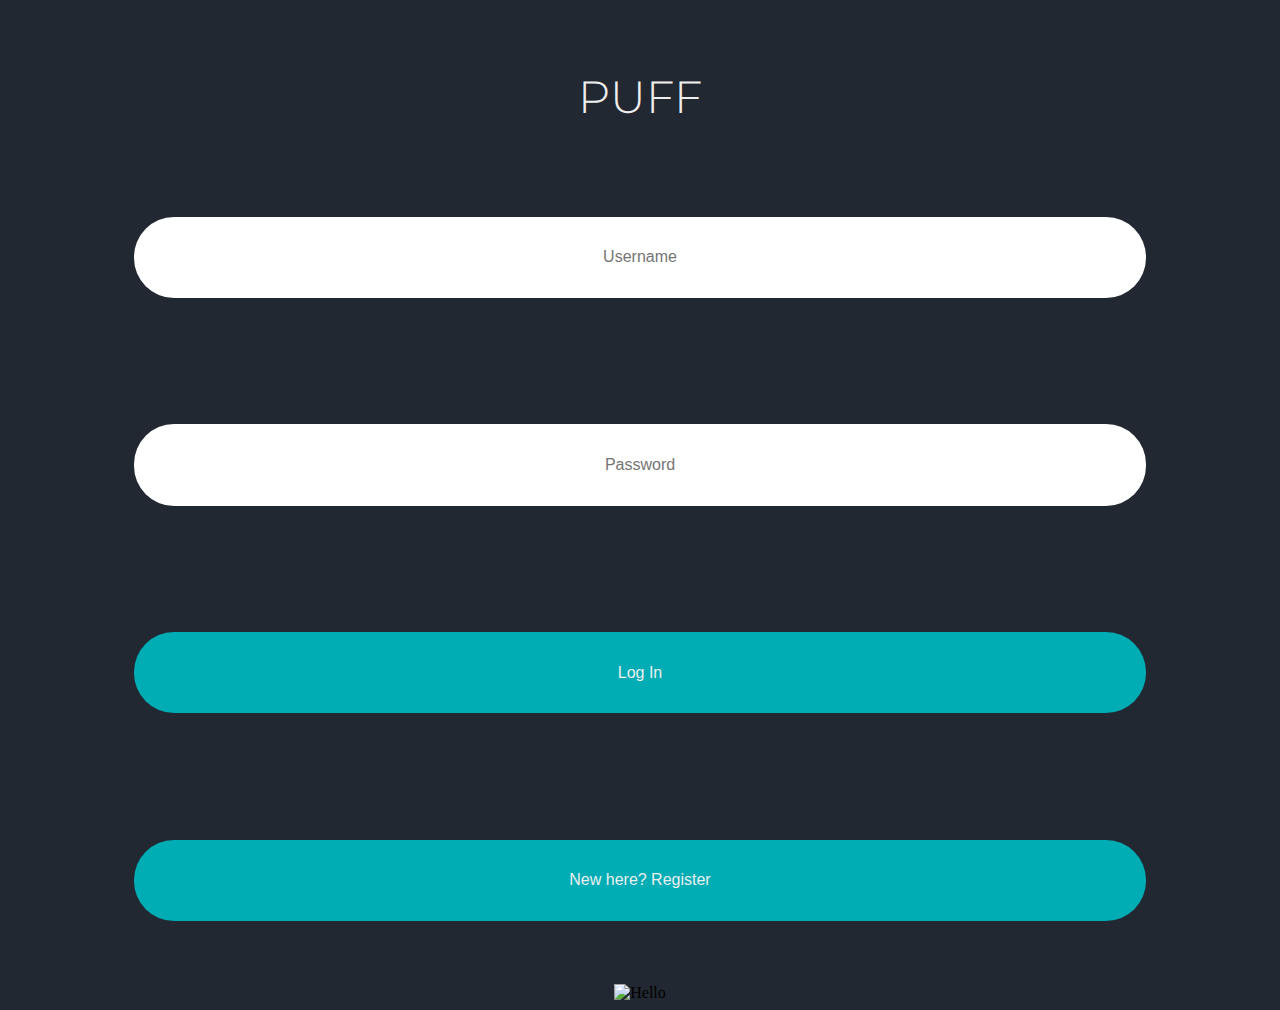
==== var/www/html/index.html @ d63edfe0 "Merge pull request #5 from NChitty/test" ====
<!DOCTYPE html>
<html lang="en">

<head>
    <meta charset="UTF-8">
    <meta name="viewport" content="width=device-width, initial-scale=1.0">
    <title>Puff</title>

    <!-- Bootstrap -->
    <link href="https://cdn.jsdelivr.net/npm/bootstrap@5.0.0-beta1/dist/css/bootstrap.min.css" rel="stylesheet"
        integrity="sha384-giJF6kkoqNQ00vy+HMDP7azOuL0xtbfIcaT9wjKHr8RbDVddVHyTfAAsrekwKmP1" crossorigin="anonymous">
    <script src="https://cdn.jsdelivr.net/npm/bootstrap@5.0.0-beta1/dist/js/bootstrap.bundle.min.js"
        integrity="sha384-ygbV9kiqUc6oa4msXn9868pTtWMgiQaeYH7/t7LECLbyPA2x65Kgf80OJFdroafW"
        crossorigin="anonymous"></script>

    <!-- Our CSS-->
    <link rel="stylesheet" href="css/styles.css">

    <!-- Fonts -->
    <link rel="preconnect" href="https://fonts.gstatic.com">
    <link href="https://fonts.googleapis.com/css2?family=Montserrat:wght@300;500;900&display=swap" rel="stylesheet">

    <!-- JS -->
    <script src="js/code.js"></script>
</head>

<body>
    <div class="container-fluid">
        <div class="row align-items-center">
            <div class="col-lg item text-items">

                <h1 class="header">PUFF</h1>

                <div id="login-div">

                    <div class="menu-item">
                        <input type="text" id="loginName" placeholder="Username" class="input-item" autocomplete="off">
                    </div>

                    <div class="menu-item">
                        <input type="password" id="loginPassword" placeholder="Password" class="input-item">
                    </div>
                    
                    <div class="menu-item">
                        <button class="input-item" onclick="doLogin();">Log In</button>
                    </div>

                    <div class="menu-item">
                        <button class="input-item" onclick="location.href='register.html'">New here? Register</button>
                    </div>

                    <div>
                        <span id="loginResult"></span>
                    </div>

                </div>

            </div>
            <div class="col-lg item">
                <img src="images/adam-solomon-WHUDOzd5IYU-unsplash.jpg" alt="Hello" class="img-fluid">
            </div>
        </div>
    </div>
</body>

</html>
---- var/www/html/css/styles.css ----
body{
    background-color: #222831;
}

h1, h2, h3, h4, h5, h6{
    color: #eeeeee;
    font-family: 'montserrat';
}

.header{
    font-size: 5rem;
    font-size: 3.5vw;
    font-weight:300;
}

input{
    color: #222831;
    font-size: 1.63rem;
    text-align: center;
}

button{
    background-color: #00adb5;
    color: #eeeeee;
    /* font-size: 36%; */
    text-align: center;
}

.input-item{
    font-size: 100%;
    border-radius: 40px;
    padding: 2.5% 0;
    height: auto;
    width: 80%;
    margin-left: auto;
    margin-right: auto;
    border-style: none;
}

.menu-item{
    padding: 5% 0;
    font-family: 'montserrat', sans-serif;
}

.item{
    text-align: center;
}

.text-items{
    padding-top: 2.5%;
}

.small{
    width: 40%;
}
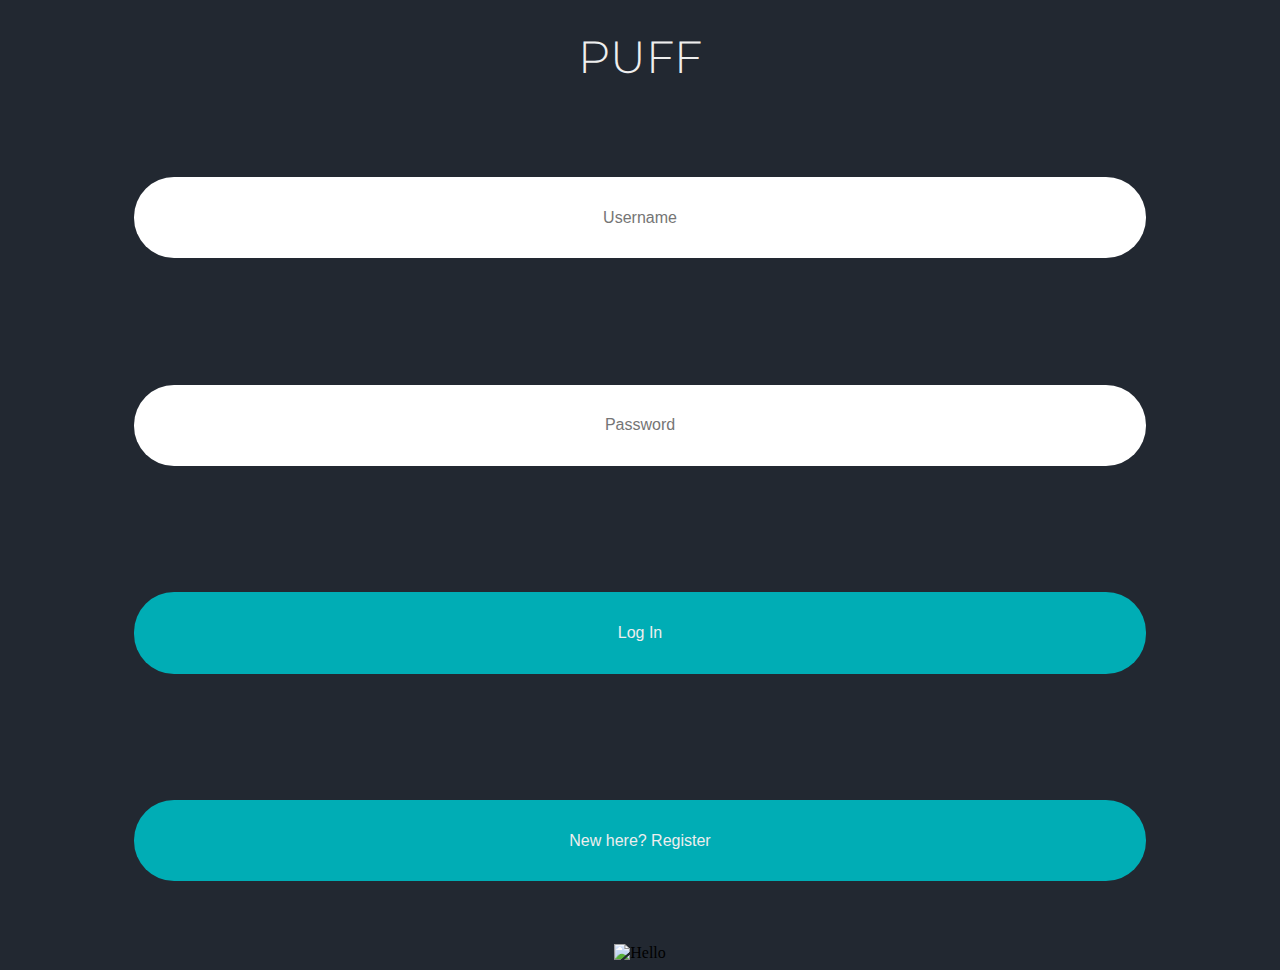
==== commit 8015a3d1: "Merge pull request #11 from NChitty/feature-add-result-cards" ====
--- a/var/www/html/index.html
+++ b/var/www/html/index.html
@@ -20,8 +20,6 @@
     <link rel="preconnect" href="https://fonts.gstatic.com">
     <link href="https://fonts.googleapis.com/css2?family=Montserrat:wght@300;500;900&display=swap" rel="stylesheet">
 
-    <!-- JS -->
-    <script src="js/code.js"></script>
 </head>
 
 <body>
@@ -42,7 +40,7 @@
                     </div>
                     
                     <div class="menu-item">
-                        <button class="input-item" onclick="doLogin();">Log In</button>
+                        <button class="input-item" id="login-button" onclick="doLogin();">Log In</button>
                     </div>
 
                     <div class="menu-item">
@@ -61,6 +59,10 @@
             </div>
         </div>
     </div>
+
+     <!-- JS -->
+     <script src="js/code.js"></script>
+     
 </body>
 
 </html>--- a/var/www/html/css/styles.css
+++ b/var/www/html/css/styles.css
@@ -42,14 +42,147 @@
     font-family: 'montserrat', sans-serif;
 }
 
+.menu-item-add{
+    padding:10px 12px 12px 10px;
+    font-family: 'montserrat', sans-serif;
+    margin-left: auto;
+    margin-right: auto;
+    height: 80px;
+    width: 420px;
+}
+
 .item{
     text-align: center;
 }
 
-.text-items{
-    padding-top: 2.5%;
+.small{
+    width: 40%;
 }
 
-.small{
-    width: 40%;
+.loginResult, .registerResult{
+    color: red;
+}
+
+a {
+  color: white
+}
+a:link {
+  text-decoration: none;
+}
+
+a:visited {
+  text-decoration: none;
+}
+
+a:hover {
+  text-decoration: underline;
+}
+
+a:active {
+  text-decoration: underline;
+}
+
+.searchBox{
+  font-size: 2rem;
+  border-radius: 40px;
+  border-style: none;
+  padding: 0 1%;
+  width: 60%;
+}
+
+.rounded-circle {
+  border-style: none;
+  font-size: 1.5rem;
+  margin-bottom: 1.5%;
+  padding: 0.5%;
+}
+
+.selectSearchbar {
+  color: #eeeeee;
+  background-color: #393E46;
+  border-radius: 40px;
+  border-style: none;
+  font-size: 1.5rem;
+  text-align: center;
+  padding: 0 1%;
+}
+
+.search-button{
+  margin: 5% 5%;
+}
+
+.homeBtn {
+  background-color: #00ADB5;
+}
+
+.navbar-custom {
+  background-color: #222831;
+  color: #eeeeee;
+  display: flex;
+}
+
+.navbar-brand {
+  background-color: #222831;
+  color: #eeeeee;
+  font-size: 50px;
+  width: 10%;
+}
+
+.navbar-text {
+  color: #eeeeee;
+  font-family: "montserrat";
+  font-size: 30px;
+  text-align: center;
+  width: 80%;
+}
+
+.logoutBtn {
+  background: none;
+  color: #eeeeee;
+  border: none;
+  font-size: 30px;
+  width: 10%;
+}
+
+.dropdown{
+  display: flex;
+}
+
+.signin-info{
+  margin-right: 2%;
+  font-size: 2rem;
+}
+
+/* This is the div where the results go*/
+/* 
+.search-results{
+  
+} */
+
+
+/* This is for each search result */
+
+.search-result{
+  padding-top: 5%;
+  width: 80%;
+  margin: auto;
+}
+
+.card{
+  width: 80%;
+  border-radius: 40px;
+  padding: 2.5%;
+}
+
+.contact-name{
+  color: #222831;
+}
+
+.button-area{
+  width: 10%;  
+}
+
+.contact-button{
+  margin: 30%;
+  padding: 10%;
 }